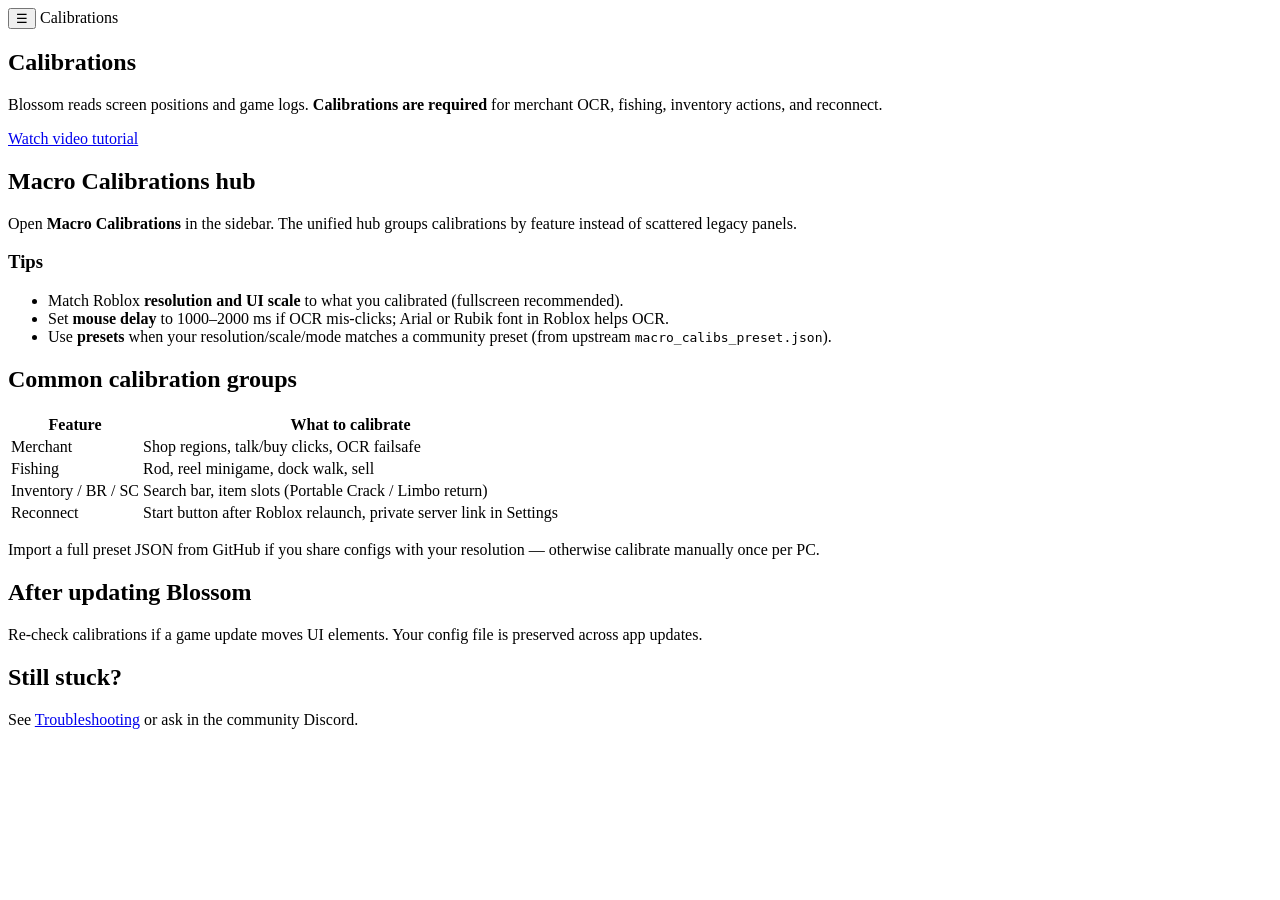
==== calibrations.html @ b6ab6798 "Publish Blossom docs site for GitHub Pages." ====
<!DOCTYPE html>
<html lang="en">
<head>
  <meta charset="utf-8">
  <meta name="viewport" content="width=device-width, initial-scale=1">
  <title>Calibrations — Blossom Docs</title>
  <meta name="description" content="How to calibrate Blossom for Sol's RNG — merchant, fishing, reconnect, and more.">
  <link rel="preconnect" href="https://fonts.googleapis.com">
  <link rel="preconnect" href="https://fonts.gstatic.com" crossorigin>
  <link href="https://fonts.googleapis.com/css2?family=Inter:ital,opsz,wght@0,14..32,100..900;1,14..32,100..900&family=Sarpanch:wght@400;500;600;700;800;900&display=swap" rel="stylesheet">
  <link rel="stylesheet" href="/blossom.github.io/assets/css/site.css">
</head>
<body data-page="calibrations">
  <div class="doc-overlay" id="doc-overlay"></div>
  <div class="doc-app">
    <aside class="doc-sidebar" id="doc-sidebar" aria-label="Documentation navigation"></aside>
    <div class="doc-main">
      <header class="doc-topbar">
        <button type="button" class="doc-menu-btn" id="doc-menu-btn" aria-label="Open menu">☰</button>
        <span class="doc-topbar-title">Calibrations</span>
      </header>
      <article class="doc-content">
        <h1>Calibrations</h1>
        <p class="doc-lead">Blossom reads screen positions and game logs. <strong>Calibrations are required</strong> for merchant OCR, fishing, inventory actions, and reconnect.</p>

        <div class="doc-btn-row">
          <a class="doc-btn" href="https://youtu.be/s2S7Bncx9ns">Watch video tutorial</a>
        </div>

        <h2>Macro Calibrations hub</h2>
        <p>Open <strong>Macro Calibrations</strong> in the sidebar. The unified hub groups calibrations by feature instead of scattered legacy panels.</p>

        <h3>Tips</h3>
        <ul>
          <li>Match Roblox <strong>resolution and UI scale</strong> to what you calibrated (fullscreen recommended).</li>
          <li>Set <strong>mouse delay</strong> to 1000–2000 ms if OCR mis-clicks; Arial or Rubik font in Roblox helps OCR.</li>
          <li>Use <strong>presets</strong> when your resolution/scale/mode matches a community preset (from upstream <code>macro_calibs_preset.json</code>).</li>
        </ul>

        <h2>Common calibration groups</h2>
        <div class="doc-table-wrap">
          <table class="doc-table">
            <thead><tr><th>Feature</th><th>What to calibrate</th></tr></thead>
            <tbody>
              <tr><td>Merchant</td><td>Shop regions, talk/buy clicks, OCR failsafe</td></tr>
              <tr><td>Fishing</td><td>Rod, reel minigame, dock walk, sell</td></tr>
              <tr><td>Inventory / BR / SC</td><td>Search bar, item slots (Portable Crack / Limbo return)</td></tr>
              <tr><td>Reconnect</td><td>Start button after Roblox relaunch, private server link in Settings</td></tr>
            </tbody>
          </table>
        </div>
        <p>Import a full preset JSON from GitHub if you share configs with your resolution — otherwise calibrate manually once per PC.</p>

        <h2>After updating Blossom</h2>
        <p>Re-check calibrations if a game update moves UI elements. Your config file is preserved across app updates.</p>

        <h2>Still stuck?</h2>
        <p>See <a href="troubleshooting.html">Troubleshooting</a> or ask in the community Discord.</p>
      </article>
    </div>
  </div>
  <script src="/blossom.github.io/assets/js/site.js"></script>
</body>
</html>
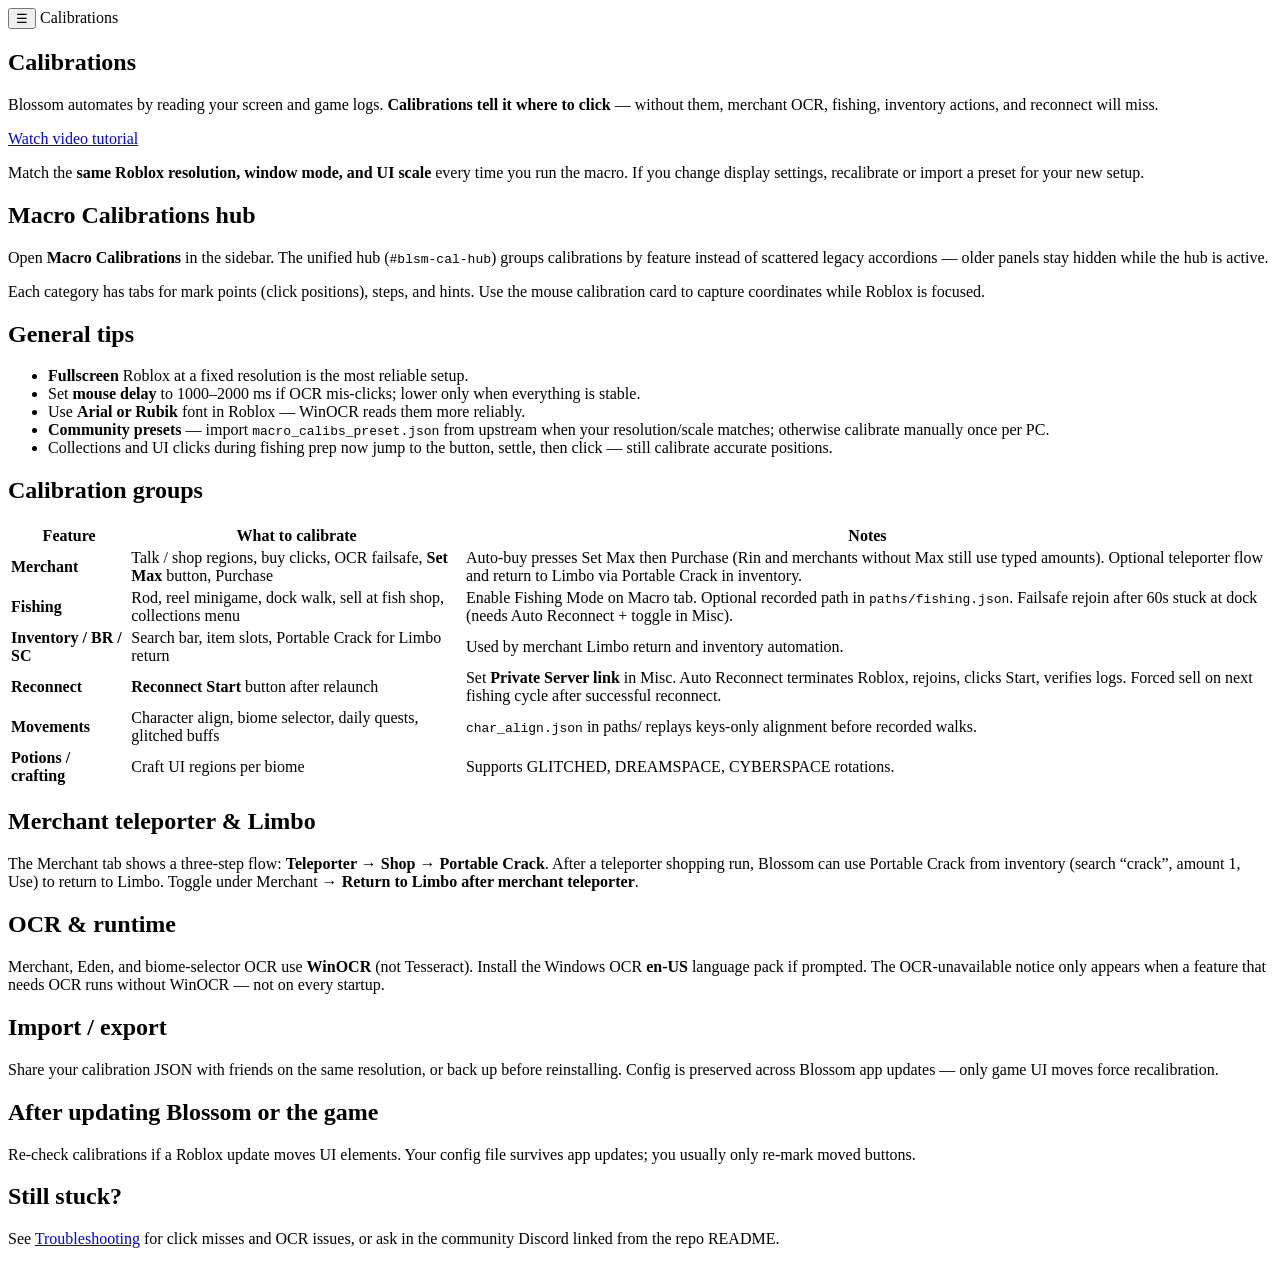
==== commit 7ac69dd5: "Expand docs: full theming guide, warmer site UX, richer guides. Add complete Custom UI token and sel" ====
--- a/calibrations.html
+++ b/calibrations.html
@@ -10,7 +10,7 @@
   <link href="https://fonts.googleapis.com/css2?family=Inter:ital,opsz,wght@0,14..32,100..900;1,14..32,100..900&family=Sarpanch:wght@400;500;600;700;800;900&display=swap" rel="stylesheet">
   <link rel="stylesheet" href="/blossom.github.io/assets/css/site.css">
 </head>
-<body data-page="calibrations">
+<body data-page="calibrations" data-toc>
   <div class="doc-overlay" id="doc-overlay"></div>
   <div class="doc-app">
     <aside class="doc-sidebar" id="doc-sidebar" aria-label="Documentation navigation"></aside>
@@ -21,41 +21,82 @@
       </header>
       <article class="doc-content">
         <h1>Calibrations</h1>
-        <p class="doc-lead">Blossom reads screen positions and game logs. <strong>Calibrations are required</strong> for merchant OCR, fishing, inventory actions, and reconnect.</p>
+        <p class="doc-lead">Blossom automates by reading your screen and game logs. <strong>Calibrations tell it where to click</strong> — without them, merchant OCR, fishing, inventory actions, and reconnect will miss.</p>
 
         <div class="doc-btn-row">
           <a class="doc-btn" href="https://youtu.be/s2S7Bncx9ns">Watch video tutorial</a>
         </div>
 
+        <div class="doc-warning">
+          <p>Match the <strong>same Roblox resolution, window mode, and UI scale</strong> every time you run the macro. If you change display settings, recalibrate or import a preset for your new setup.</p>
+        </div>
+
         <h2>Macro Calibrations hub</h2>
-        <p>Open <strong>Macro Calibrations</strong> in the sidebar. The unified hub groups calibrations by feature instead of scattered legacy panels.</p>
+        <p>Open <strong>Macro Calibrations</strong> in the sidebar. The unified hub (<code>#blsm-cal-hub</code>) groups calibrations by feature instead of scattered legacy accordions — older panels stay hidden while the hub is active.</p>
+        <p>Each category has tabs for mark points (click positions), steps, and hints. Use the mouse calibration card to capture coordinates while Roblox is focused.</p>
 
-        <h3>Tips</h3>
+        <h2>General tips</h2>
         <ul>
-          <li>Match Roblox <strong>resolution and UI scale</strong> to what you calibrated (fullscreen recommended).</li>
-          <li>Set <strong>mouse delay</strong> to 1000–2000 ms if OCR mis-clicks; Arial or Rubik font in Roblox helps OCR.</li>
-          <li>Use <strong>presets</strong> when your resolution/scale/mode matches a community preset (from upstream <code>macro_calibs_preset.json</code>).</li>
+          <li><strong>Fullscreen</strong> Roblox at a fixed resolution is the most reliable setup.</li>
+          <li>Set <strong>mouse delay</strong> to 1000–2000 ms if OCR mis-clicks; lower only when everything is stable.</li>
+          <li>Use <strong>Arial or Rubik</strong> font in Roblox — WinOCR reads them more reliably.</li>
+          <li><strong>Community presets</strong> — import <code>macro_calibs_preset.json</code> from upstream when your resolution/scale matches; otherwise calibrate manually once per PC.</li>
+          <li>Collections and UI clicks during fishing prep now jump to the button, settle, then click — still calibrate accurate positions.</li>
         </ul>
 
-        <h2>Common calibration groups</h2>
+        <h2>Calibration groups</h2>
         <div class="doc-table-wrap">
           <table class="doc-table">
-            <thead><tr><th>Feature</th><th>What to calibrate</th></tr></thead>
+            <thead><tr><th>Feature</th><th>What to calibrate</th><th>Notes</th></tr></thead>
             <tbody>
-              <tr><td>Merchant</td><td>Shop regions, talk/buy clicks, OCR failsafe</td></tr>
-              <tr><td>Fishing</td><td>Rod, reel minigame, dock walk, sell</td></tr>
-              <tr><td>Inventory / BR / SC</td><td>Search bar, item slots (Portable Crack / Limbo return)</td></tr>
-              <tr><td>Reconnect</td><td>Start button after Roblox relaunch, private server link in Settings</td></tr>
+              <tr>
+                <td><strong>Merchant</strong></td>
+                <td>Talk / shop regions, buy clicks, OCR failsafe, <strong>Set Max</strong> button, Purchase</td>
+                <td>Auto-buy presses Set Max then Purchase (Rin and merchants without Max still use typed amounts). Optional teleporter flow and return to Limbo via Portable Crack in inventory.</td>
+              </tr>
+              <tr>
+                <td><strong>Fishing</strong></td>
+                <td>Rod, reel minigame, dock walk, sell at fish shop, collections menu</td>
+                <td>Enable Fishing Mode on Macro tab. Optional recorded path in <code>paths/fishing.json</code>. Failsafe rejoin after 60s stuck at dock (needs Auto Reconnect + toggle in Misc).</td>
+              </tr>
+              <tr>
+                <td><strong>Inventory / BR / SC</strong></td>
+                <td>Search bar, item slots, Portable Crack for Limbo return</td>
+                <td>Used by merchant Limbo return and inventory automation.</td>
+              </tr>
+              <tr>
+                <td><strong>Reconnect</strong></td>
+                <td><strong>Reconnect Start</strong> button after relaunch</td>
+                <td>Set <strong>Private Server link</strong> in Misc. Auto Reconnect terminates Roblox, rejoins, clicks Start, verifies logs. Forced sell on next fishing cycle after successful reconnect.</td>
+              </tr>
+              <tr>
+                <td><strong>Movements</strong></td>
+                <td>Character align, biome selector, daily quests, glitched buffs</td>
+                <td><code>char_align.json</code> in paths/ replays keys-only alignment before recorded walks.</td>
+              </tr>
+              <tr>
+                <td><strong>Potions / crafting</strong></td>
+                <td>Craft UI regions per biome</td>
+                <td>Supports GLITCHED, DREAMSPACE, CYBERSPACE rotations.</td>
+              </tr>
             </tbody>
           </table>
         </div>
-        <p>Import a full preset JSON from GitHub if you share configs with your resolution — otherwise calibrate manually once per PC.</p>
 
-        <h2>After updating Blossom</h2>
-        <p>Re-check calibrations if a game update moves UI elements. Your config file is preserved across app updates.</p>
+        <h2>Merchant teleporter &amp; Limbo</h2>
+        <p>The Merchant tab shows a three-step flow: <strong>Teleporter → Shop → Portable Crack</strong>. After a teleporter shopping run, Blossom can use Portable Crack from inventory (search “crack”, amount 1, Use) to return to Limbo. Toggle under Merchant → <strong>Return to Limbo after merchant teleporter</strong>.</p>
+
+        <h2>OCR &amp; runtime</h2>
+        <p>Merchant, Eden, and biome-selector OCR use <strong>WinOCR</strong> (not Tesseract). Install the Windows OCR <strong>en-US</strong> language pack if prompted. The OCR-unavailable notice only appears when a feature that needs OCR runs without WinOCR — not on every startup.</p>
+
+        <h2>Import / export</h2>
+        <p>Share your calibration JSON with friends on the same resolution, or back up before reinstalling. Config is preserved across Blossom app updates — only game UI moves force recalibration.</p>
+
+        <h2>After updating Blossom or the game</h2>
+        <p>Re-check calibrations if a Roblox update moves UI elements. Your config file survives app updates; you usually only re-mark moved buttons.</p>
 
         <h2>Still stuck?</h2>
-        <p>See <a href="troubleshooting.html">Troubleshooting</a> or ask in the community Discord.</p>
+        <p>See <a href="troubleshooting.html">Troubleshooting</a> for click misses and OCR issues, or ask in the community Discord linked from the repo README.</p>
       </article>
     </div>
   </div>
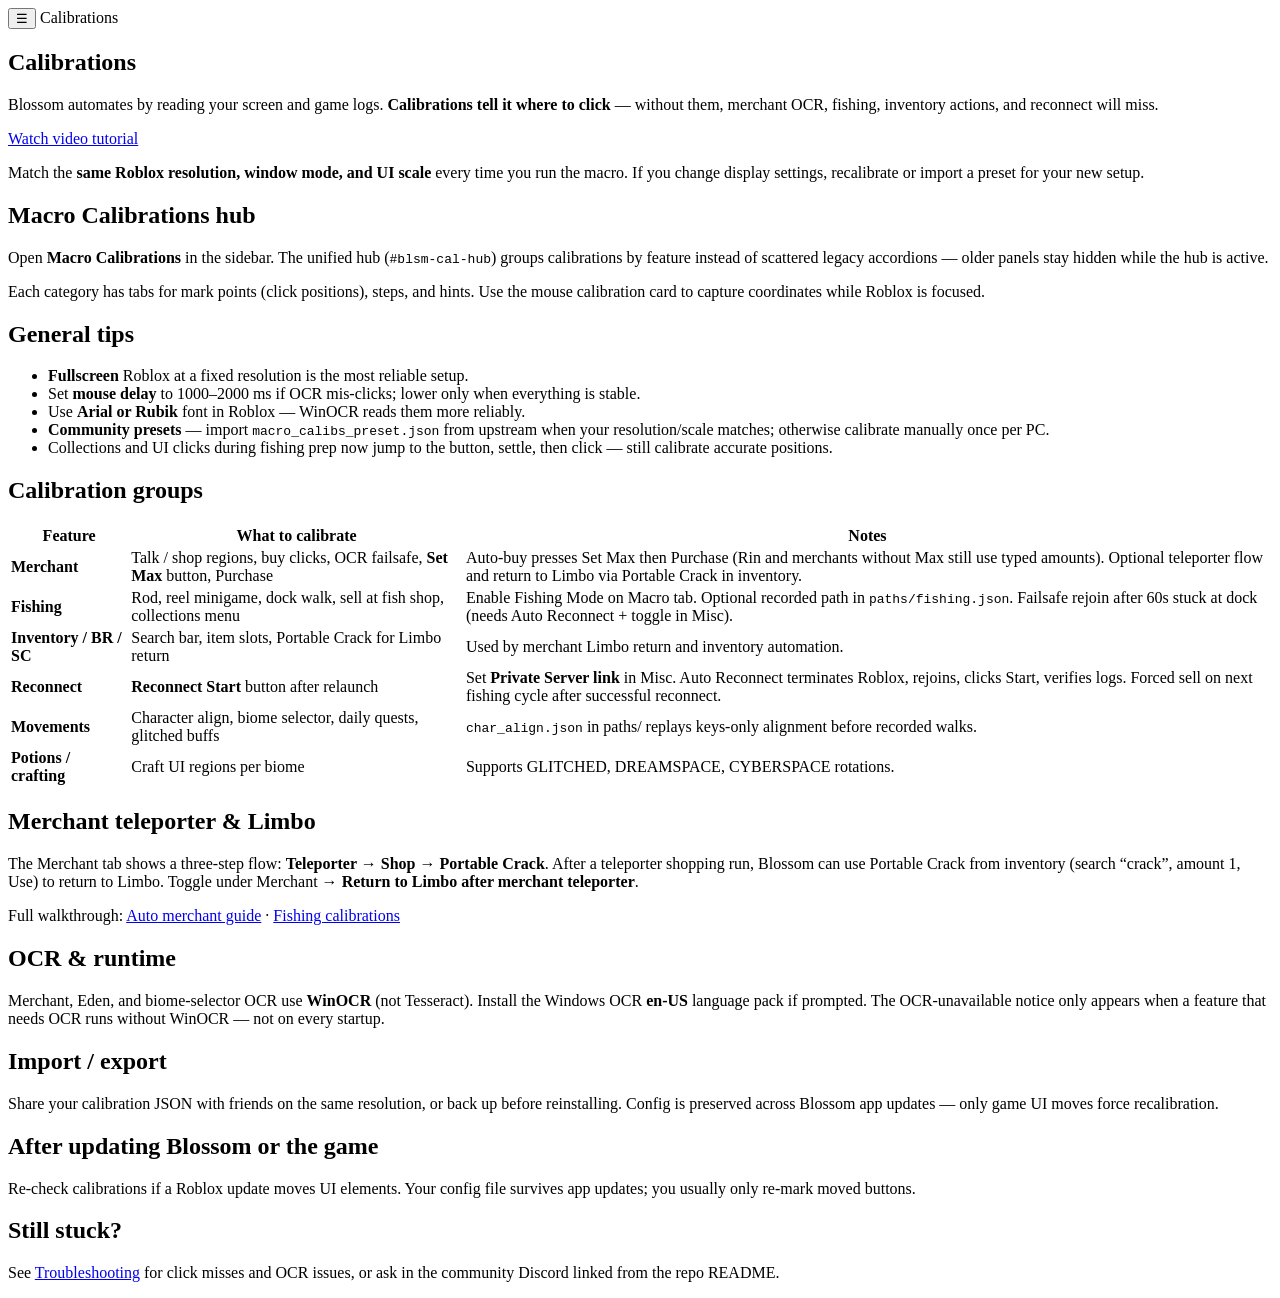
==== commit 8036758e: "Add macro guide pages, nav, and warmer docs styling. Five new guides (features, fishing, merchant, w" ====
--- a/calibrations.html
+++ b/calibrations.html
@@ -85,6 +85,7 @@
 
         <h2>Merchant teleporter &amp; Limbo</h2>
         <p>The Merchant tab shows a three-step flow: <strong>Teleporter → Shop → Portable Crack</strong>. After a teleporter shopping run, Blossom can use Portable Crack from inventory (search “crack”, amount 1, Use) to return to Limbo. Toggle under Merchant → <strong>Return to Limbo after merchant teleporter</strong>.</p>
+        <p>Full walkthrough: <a href="merchant.html">Auto merchant guide</a> · <a href="fishing.html">Fishing calibrations</a></p>
 
         <h2>OCR &amp; runtime</h2>
         <p>Merchant, Eden, and biome-selector OCR use <strong>WinOCR</strong> (not Tesseract). Install the Windows OCR <strong>en-US</strong> language pack if prompted. The OCR-unavailable notice only appears when a feature that needs OCR runs without WinOCR — not on every startup.</p>
